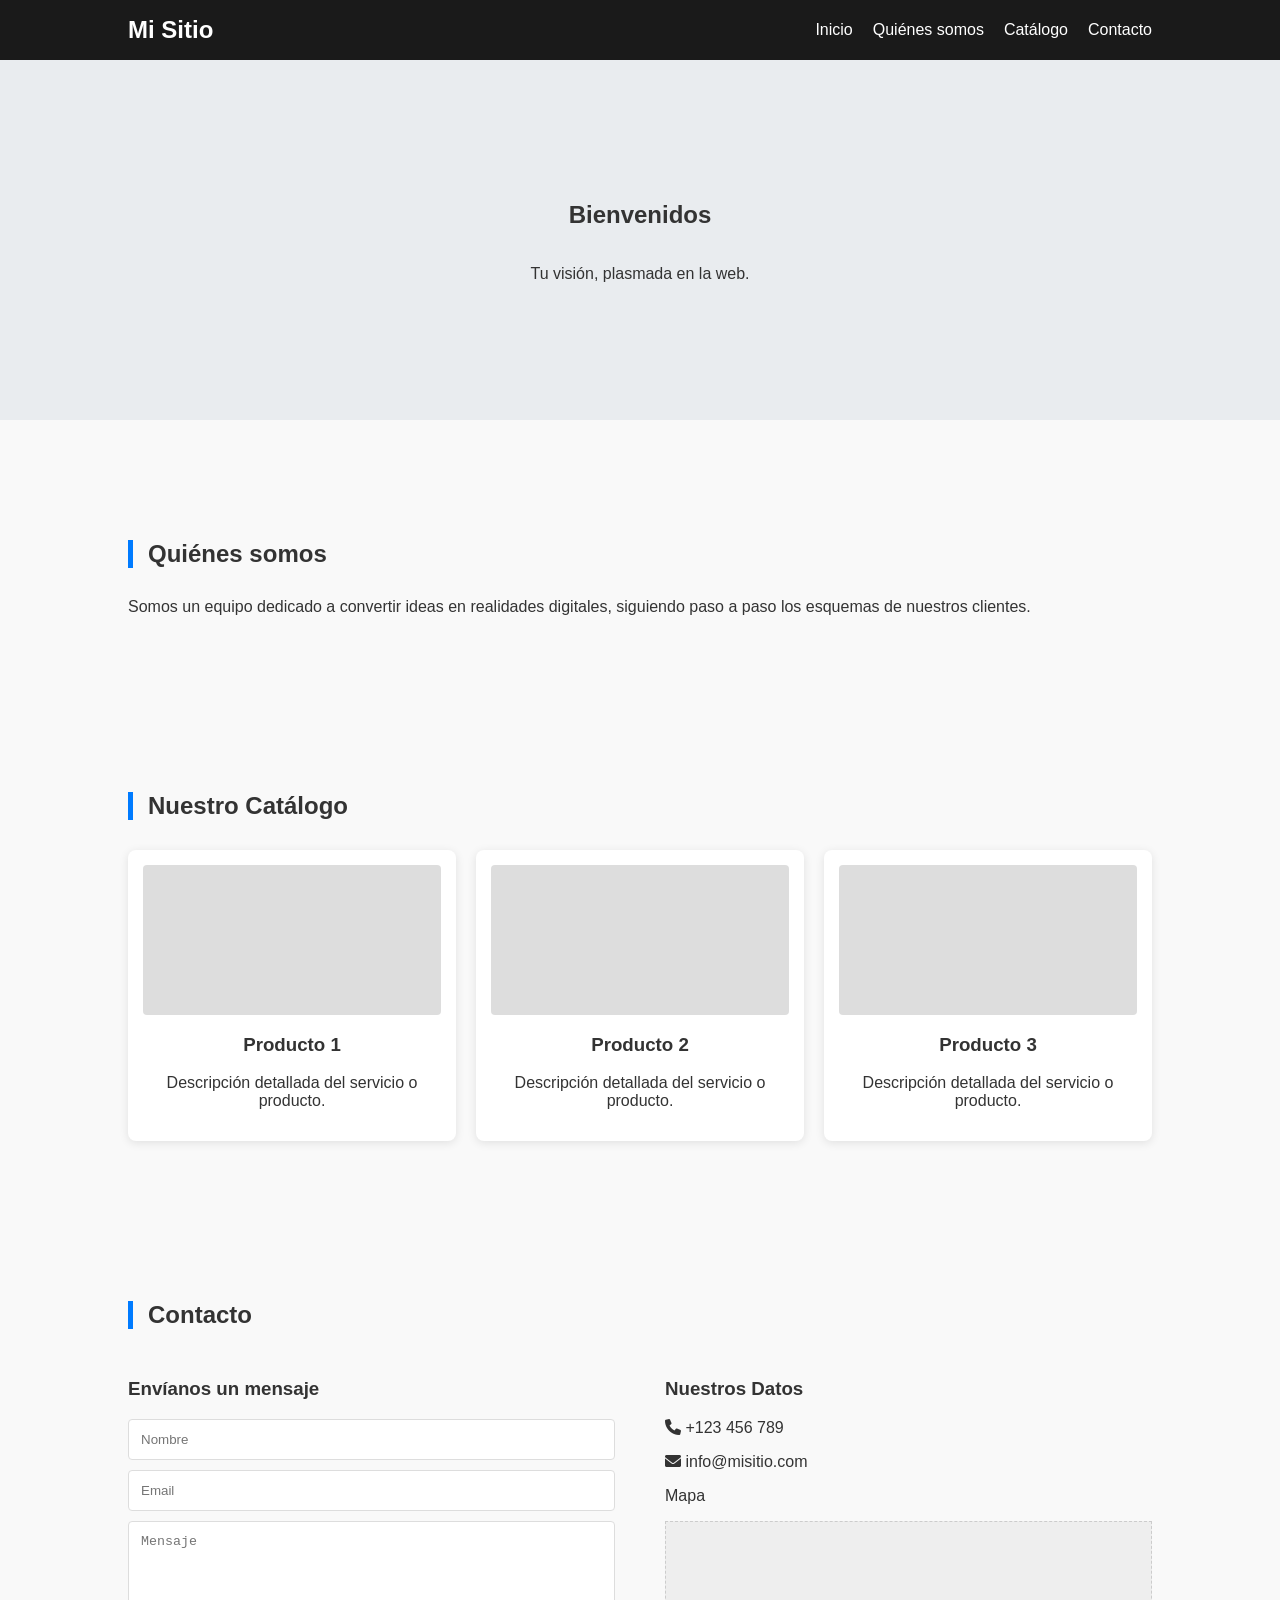
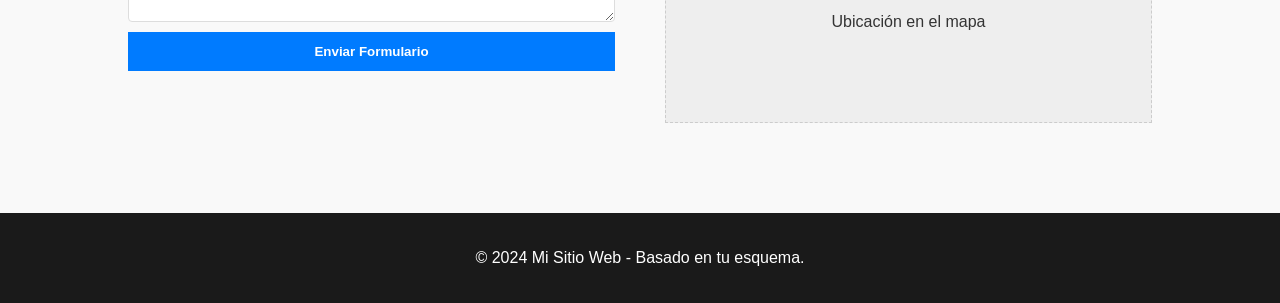
==== index.html @ 1cd1ee14 "Add files via upload" ====
<!DOCTYPE html>
<html lang="en">
<head>
    <meta charset="UTF-8">
    <meta name="viewport" content="width=device-width, initial-scale=1.0">
    <title>Mi Sitio Web - Estructura Pizarra</title>
    <link rel="stylesheet" href="style.css">
    <link rel="stylesheet" href="https://cdnjs.cloudflare.com/ajax/libs/font-awesome/6.0.0/css/all.min.css">
</head>
<body>

    <header>
        <nav id="inicio">
            <div class="logo">Mi Sitio</div>
            <ul class="nav-links">
                <li><a href="#inicio">Inicio</a></li>
                <li><a href="#nosotros">Quiénes somos</a></li>
                <li><a href="#catalogo">Catálogo</a></li>
                <li><a href="#contacto">Contacto</a></li>
            </ul>
        </nav>
    </header>

    <main>
        <section class="hero">
            <h1>Bienvenidos</h1>
            <p>Tu visión, plasmada en la web.</p>
        </section>

        <section id="nosotros" class="content-section">
            <h2>Quiénes somos</h2>
            <p>Somos un equipo dedicado a convertir ideas en realidades digitales, siguiendo paso a paso los esquemas de nuestros clientes.</p>
        </section>

        <section id="catalogo" class="content-section">
            <h2>Nuestro Catálogo</h2>
            <div class="grid-catalogo">
                <div class="card">
                    <div class="card-img"></div>
                    <h3>Producto 1</h3>
                    <p>Descripción detallada del servicio o producto.</p>
                </div>
                <div class="card">
                    <div class="card-img"></div>
                    <h3>Producto 2</h3>
                    <p>Descripción detallada del servicio o producto.</p>
                </div>
                <div class="card">
                    <div class="card-img"></div>
                    <h3>Producto 3</h3>
                    <p>Descripción detallada del servicio o producto.</p>
                </div>
            </div>
        </section>

        <section id="contacto" class="content-section">
            <h2>Contacto</h2>
            <div class="contacto-wrapper">
                <div class="formulario">
                    <h3>Envíanos un mensaje</h3>
                    <form>
                        <input type="text" placeholder="Nombre" required>
                        <input type="email" placeholder="Email" required>
                        <textarea placeholder="Mensaje" rows="5"></textarea>
                        <button type="submit">Enviar Formulario</button>
                    </form>
                </div>

                <div class="info-contacto">
                    <div class="datos">
                        <h3>Nuestros Datos</h3>
                        <p><i class="fas fa-phone"></i> +123 456 789</p>
                        <p><i class="fas fa-envelope"></i> info@misitio.com</p>
                    </div>
                    <div class="mapa">
                        <p>Mapa</p>
                        <div class="mapa-placeholder">Ubicación en el mapa</div>
                    </div>
                </div>
            </div>
        </section>
    </main>

    <footer>
        <p>&copy; 2024 Mi Sitio Web - Basado en tu esquema.</p>
    </footer>

</body>
</html>
---- style.css ----
:root {
    --color-principal: #1a1a1a;
    --color-acento: #007bff;
    --color-fondo: #f9f9f9;
    --color-texto: #333;
}

body {
    font-family: Arial, sans-serif;
    margin: 0;
    padding: 0;
    color: var(--color-texto);
    background-color: var(--color-fondo);
    scroll-behavior: smooth;
}


nav {
    display: flex;
    justify-content: space-between;
    align-items: center;
    background: var(--color-principal);
    padding: 1rem 10%;
    position: fixed;
    width: 80%; /* Ajustado para el padding */
    top: 0;
    z-index: 1000;
}

.logo {
    color: white;
    font-size: 1.5rem;
    font-weight: bold;
}

.nav-links {
    list-style: none;
    display: flex;
    margin: 0;
}

.nav-links li {
    margin-left: 20px;
}

.nav-links a {
    color: white;
    text-decoration: none;
    font-size: 1rem;
}

.nav-links a:hover {
    color: var(--color-acento);
}

.content-section {
    padding: 100px 10% 40px;
    max-width: 1100px;
    margin: auto;
}

.hero {
    height: 40vh;
    display: flex;
    flex-direction: column;
    justify-content: center;
    align-items: center;
    background: #e9ecef;
    margin-top: 60px;
}

h2 {
    border-left: 5px solid var(--color-acento);
    padding-left: 15px;
    margin-bottom: 30px;
}

.grid-catalogo {
    display: grid;
    grid-template-columns: repeat(auto-fit, minmax(250px, 1fr));
    gap: 20px;
}

.card {
    background: white;
    padding: 15px;
    border-radius: 8px;
    box-shadow: 0 2px 10px rgba(0,0,0,0.1);
    text-align: center;
}

.card-img {
    height: 150px;
    background: #ddd;
    margin-bottom: 10px;
    border-radius: 4px;
}

.contacto-wrapper {
    display: grid;
    grid-template-columns: 1fr 1fr;
    gap: 50px;
}

form {
    display: flex;
    flex-direction: column;
}

input, textarea {
    padding: 12px;
    margin-bottom: 10px;
    border: 1px solid #ddd;
    border-radius: 4px;
}

button {
    padding: 12px;
    background: var(--color-acento);
    color: white;
    border: none;
    cursor: pointer;
    font-weight: bold;
}

.mapa-placeholder {
    height: 200px;
    background: #eee;
    border: 1px dashed #ccc;
    display: flex;
    align-items: center;
    justify-content: center;
    margin-top: 10px;
}

footer {
    text-align: center;
    padding: 20px;
    background: #1a1a1a;
    color: white;
    margin-top: 50px;
}

@media (max-width: 768px) {
    .contacto-wrapper {
        grid-template-columns: 1fr;
    }
    nav {
        width: 90%;
        padding: 1rem 5%;
    }
}
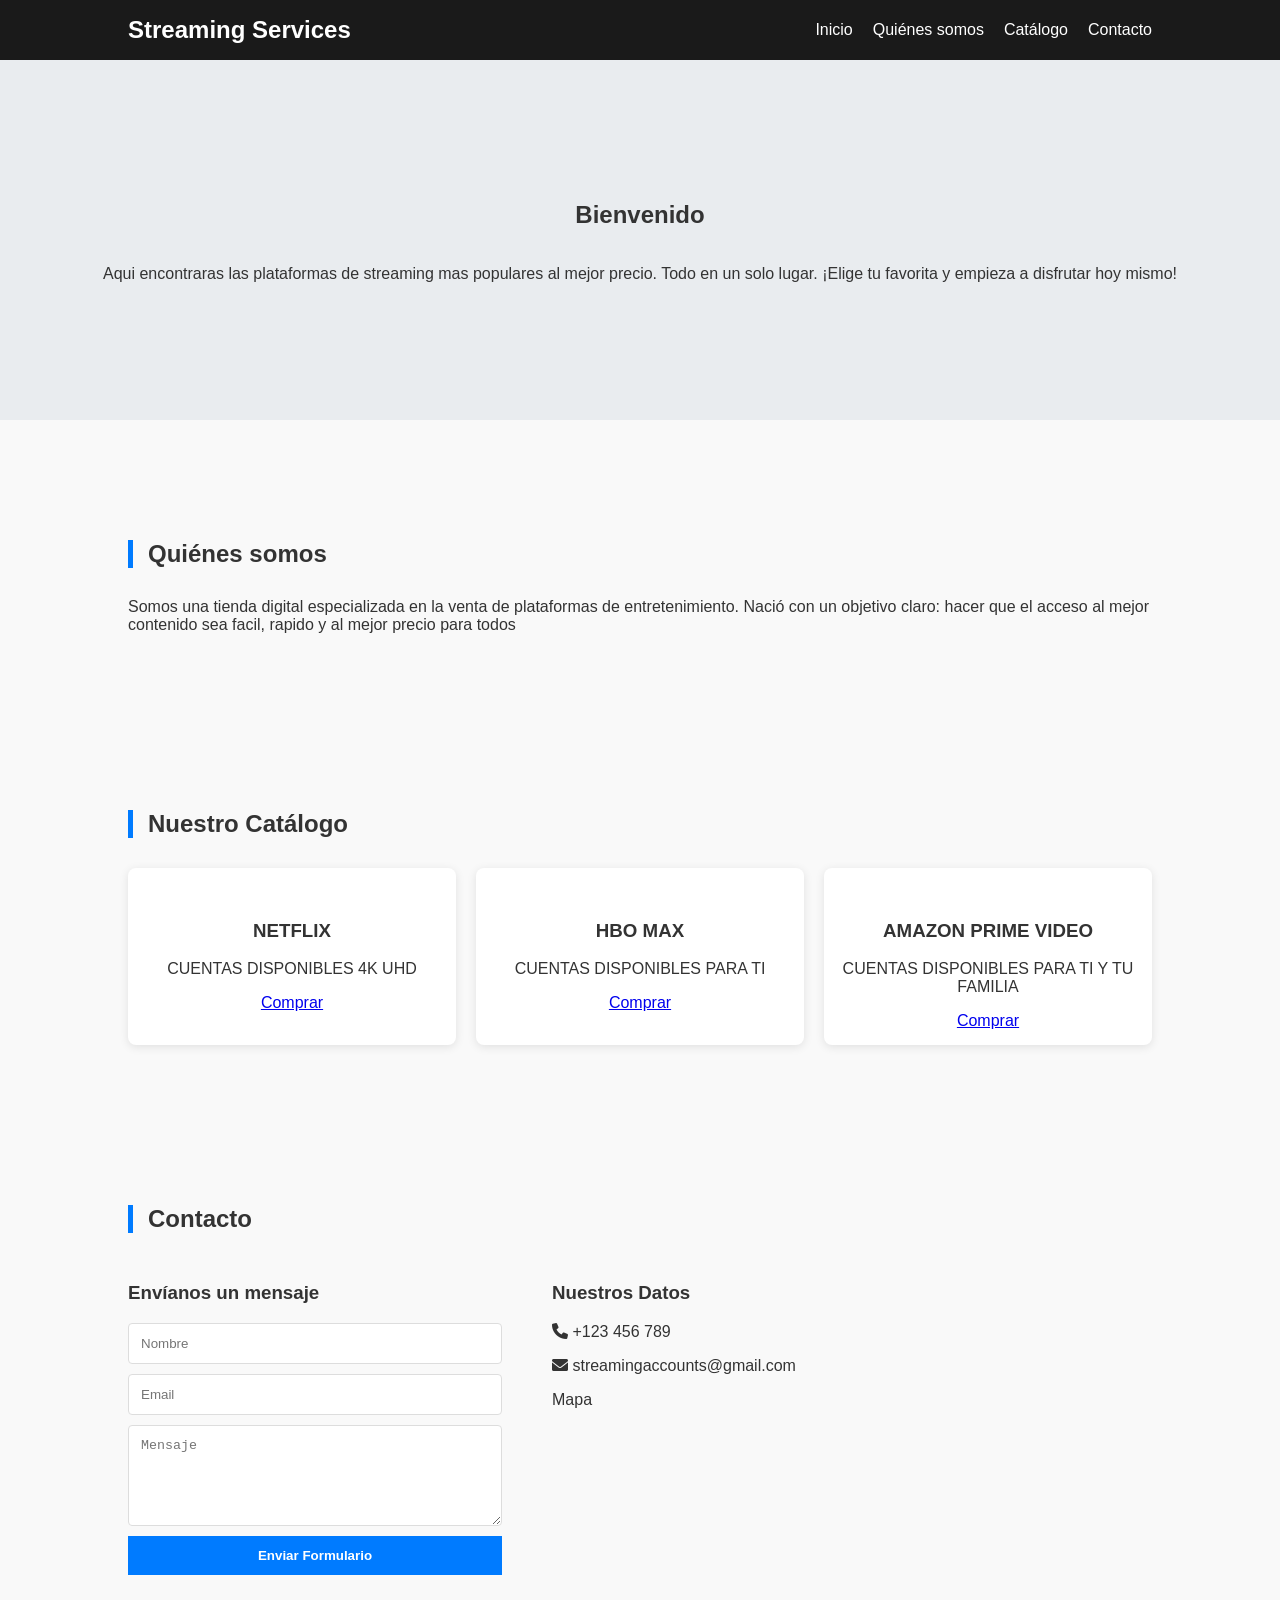
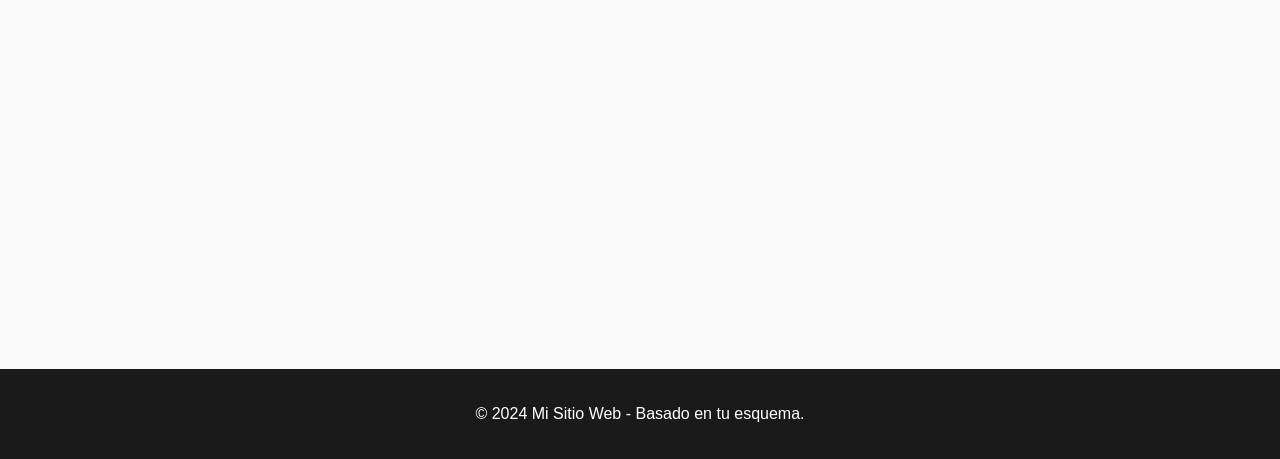
==== commit 01a74b14: "Update index.html" ====
--- a/index.html
+++ b/index.html
@@ -3,7 +3,7 @@
 <head>
     <meta charset="UTF-8">
     <meta name="viewport" content="width=device-width, initial-scale=1.0">
-    <title>Mi Sitio Web - Estructura Pizarra</title>
+    <title>Streaming Services</title>
     <link rel="stylesheet" href="style.css">
     <link rel="stylesheet" href="https://cdnjs.cloudflare.com/ajax/libs/font-awesome/6.0.0/css/all.min.css">
 </head>
@@ -11,7 +11,7 @@
 
     <header>
         <nav id="inicio">
-            <div class="logo">Mi Sitio</div>
+            <div class="logo">Streaming Services</div>
             <ul class="nav-links">
                 <li><a href="#inicio">Inicio</a></li>
                 <li><a href="#nosotros">Quiénes somos</a></li>
@@ -23,32 +23,40 @@
 
     <main>
         <section class="hero">
-            <h1>Bienvenidos</h1>
-            <p>Tu visión, plasmada en la web.</p>
+            <h1>Bienvenido</h1>
+            <p>Aqui encontraras las plataformas de streaming mas populares al mejor precio. Todo en un solo lugar. ¡Elige tu favorita y empieza a disfrutar hoy mismo!</p>
         </section>
 
         <section id="nosotros" class="content-section">
             <h2>Quiénes somos</h2>
-            <p>Somos un equipo dedicado a convertir ideas en realidades digitales, siguiendo paso a paso los esquemas de nuestros clientes.</p>
+            <p>Somos una tienda digital especializada en la venta de plataformas de entretenimiento. Nació con un objetivo claro: hacer que el acceso al mejor contenido sea facil, rapido y al mejor precio para todos</p>
         </section>
 
         <section id="catalogo" class="content-section">
             <h2>Nuestro Catálogo</h2>
             <div class="grid-catalogo">
                 <div class="card">
-                    <div class="card-img"></div>
-                    <h3>Producto 1</h3>
-                    <p>Descripción detallada del servicio o producto.</p>
+                    <div class="card-netflix">
+                    <img src="https://encrypted-tbn0.gstatic.com/images?q=tbn:ANd9GcTK-b-GRJP49S_nvl8UDCQ2DDusVBUmQcN1Ug&s" width="300px" alt="">
+                    </div>
+                    <h3>NETFLIX</h3>
+                    <p>CUENTAS DISPONIBLES 4K UHD </p>
+                    <a href="Netflix">Comprar</a>
                 </div>
                 <div class="card">
-                    <div class="card-img"></div>
-                    <h3>Producto 2</h3>
-                    <p>Descripción detallada del servicio o producto.</p>
+                    <div class="card-hbo"></div>
+                    <img src="https://rabbitlogo.com/wp-content/uploads/2025/07/hbo.jpg" width="300px" alt="">
+                    <h3>HBO MAX</h3>
+                    <p>CUENTAS DISPONIBLES PARA TI</p>
+                    <a href="HBO">Comprar</a>
                 </div>
                 <div class="card">
-                    <div class="card-img"></div>
-                    <h3>Producto 3</h3>
-                    <p>Descripción detallada del servicio o producto.</p>
+                    <div class="card-amazon"></div>
+                    <img src="https://i.pcmag.com/imagery/reviews/02dIsBiVpmVTMeXkrKxWy0W-13..v1582749138.png" width="300px" alt="">
+                    <h3>AMAZON PRIME VIDEO</h3>
+                    <p>CUENTAS DISPONIBLES PARA TI Y TU FAMILIA</p>
+                    <a href="AMAZON PRIME VIDEO">Comprar</a>
+                </div>
                 </div>
             </div>
         </section>
@@ -70,11 +78,11 @@
                     <div class="datos">
                         <h3>Nuestros Datos</h3>
                         <p><i class="fas fa-phone"></i> +123 456 789</p>
-                        <p><i class="fas fa-envelope"></i> info@misitio.com</p>
+                        <p><i class="fas fa-envelope"></i> streamingaccounts@gmail.com</p>
                     </div>
                     <div class="mapa">
                         <p>Mapa</p>
-                        <div class="mapa-placeholder">Ubicación en el mapa</div>
+                        <iframe src="https://www.google.com/maps/embed?pb=!1m18!1m12!1m3!1d1071.86903616106!2d-74.78058220231033!3d10.98870633930427!2m3!1f0!2f0!3f0!3m2!1i1024!2i768!4f13.1!3m3!1m2!1s0x8ef42d0025832995%3A0x6ee5ef55547f7da6!2sRiwi!5e0!3m2!1ses-419!2sus!4v1775849949051!5m2!1ses-419!2sus" width="600" height="450" style="border:0;" allowfullscreen="" loading="lazy" referrerpolicy="no-referrer-when-downgrade"></iframe>
                     </div>
                 </div>
             </div>
@@ -86,4 +94,4 @@
     </footer>
 
 </body>
-</html>+</html>
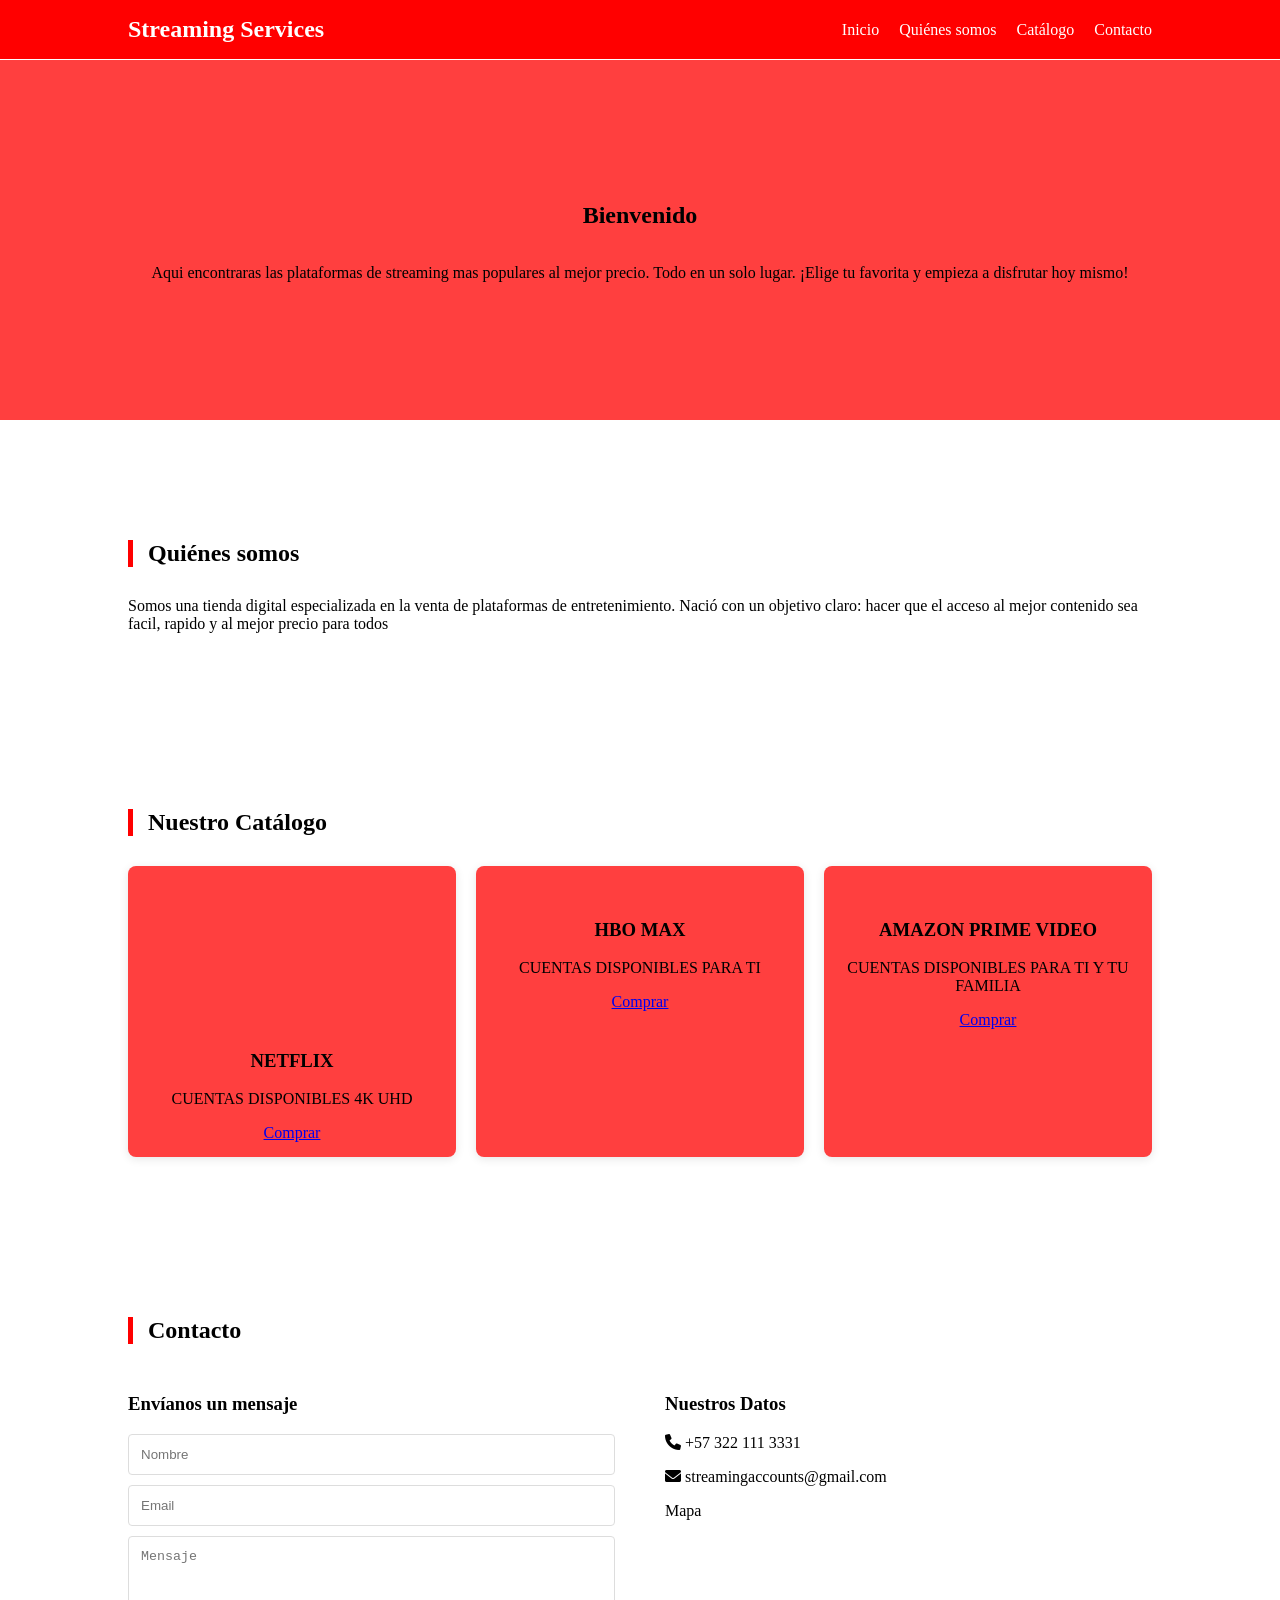
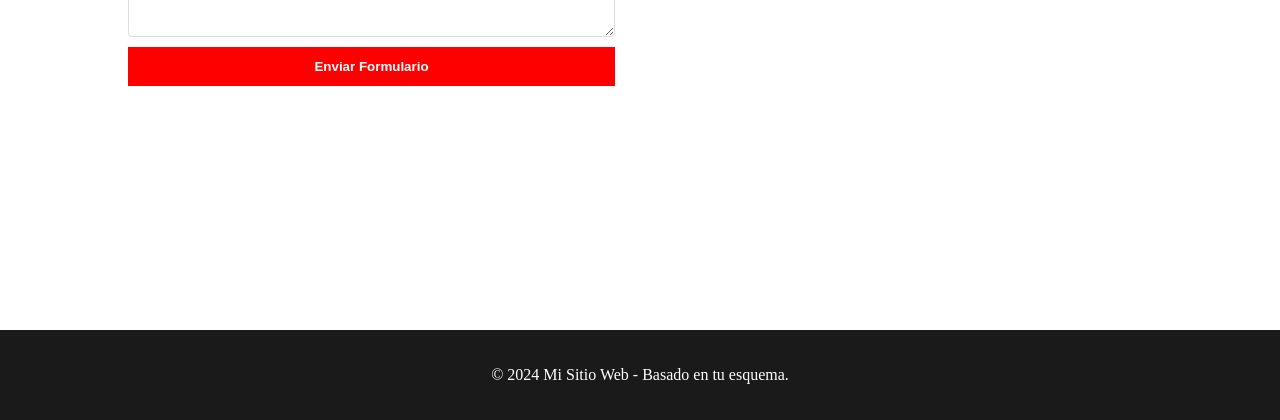
==== commit a33b9834: "Update index.html" ====
--- a/index.html
+++ b/index.html
@@ -77,13 +77,12 @@
                 <div class="info-contacto">
                     <div class="datos">
                         <h3>Nuestros Datos</h3>
-                        <p><i class="fas fa-phone"></i> +123 456 789</p>
+                        <p><i class="fas fa-phone"></i> +57 322 111 3331</p>
                         <p><i class="fas fa-envelope"></i> streamingaccounts@gmail.com</p>
                     </div>
                     <div class="mapa">
                         <p>Mapa</p>
-                        <iframe src="https://www.google.com/maps/embed?pb=!1m18!1m12!1m3!1d1071.86903616106!2d-74.78058220231033!3d10.98870633930427!2m3!1f0!2f0!3f0!3m2!1i1024!2i768!4f13.1!3m3!1m2!1s0x8ef42d0025832995%3A0x6ee5ef55547f7da6!2sRiwi!5e0!3m2!1ses-419!2sus!4v1775849949051!5m2!1ses-419!2sus" width="600" height="450" style="border:0;" allowfullscreen="" loading="lazy" referrerpolicy="no-referrer-when-downgrade"></iframe>
-                    </div>
+                        <iframe src="https://www.google.com/maps/embed?pb=!1m18!1m12!1m3!1d3916.666384054584!2d-74.78323822409985!3d10.988534555243751!2m3!1f0!2f0!3f0!3m2!1i1024!2i768!4f13.1!3m3!1m2!1s0x8ef42d0025832995%3A0x6ee5ef55547f7da6!2sRiwi!5e0!3m2!1ses!2sco!4v1776102632850!5m2!1ses!2sco" width="400" height="300" style="border:0;" allowfullscreen="" loading="lazy" referrerpolicy="no-referrer-when-downgrade"></iframe>
                 </div>
             </div>
         </section>
--- a/style.css
+++ b/style.css
@@ -1,13 +1,12 @@
-
 :root {
-    --color-principal: #1a1a1a;
-    --color-acento: #007bff;
-    --color-fondo: #f9f9f9;
-    --color-texto: #333;
+    --color-principal: #ff0000;
+    --color-acento: #ff0000;
+    --color-fondo: #ffffff;
+    --color-texto: #000000;
 }
 
 body {
-    font-family: Arial, sans-serif;
+    font-family: 'Times New Roman', Times, serif;
     margin: 0;
     padding: 0;
     color: var(--color-texto);
@@ -66,7 +65,7 @@
     flex-direction: column;
     justify-content: center;
     align-items: center;
-    background: #e9ecef;
+    background: #ff3f3f;
     margin-top: 60px;
 }
 
@@ -83,18 +82,34 @@
 }
 
 .card {
-    background: white;
+    background: #ff3f3f;
     padding: 15px;
     border-radius: 8px;
     box-shadow: 0 2px 10px rgba(0,0,0,0.1);
     text-align: center;
 }
 
-.card-img {
+.card-netflix {
+    width: 100%;
+    height: 150px;;
     height: 150px;
-    background: #ddd;
-    margin-bottom: 10px;
-    border-radius: 4px;
+    background-size: cover;;
+    background-position: center;
+}
+.card-hbo {
+    width: 100%;
+    height: 150px;;
+    height: 1px;
+    background-size: cover;;
+    background-position: center;
+}
+
+.card-amazon {
+    width: 100%;
+    height: 150px;;
+    height: 1px;
+    background-size: cover;;
+    background-position: center;
 }
 
 .contacto-wrapper {
@@ -150,4 +165,4 @@
         width: 90%;
         padding: 1rem 5%;
     }
-}+}
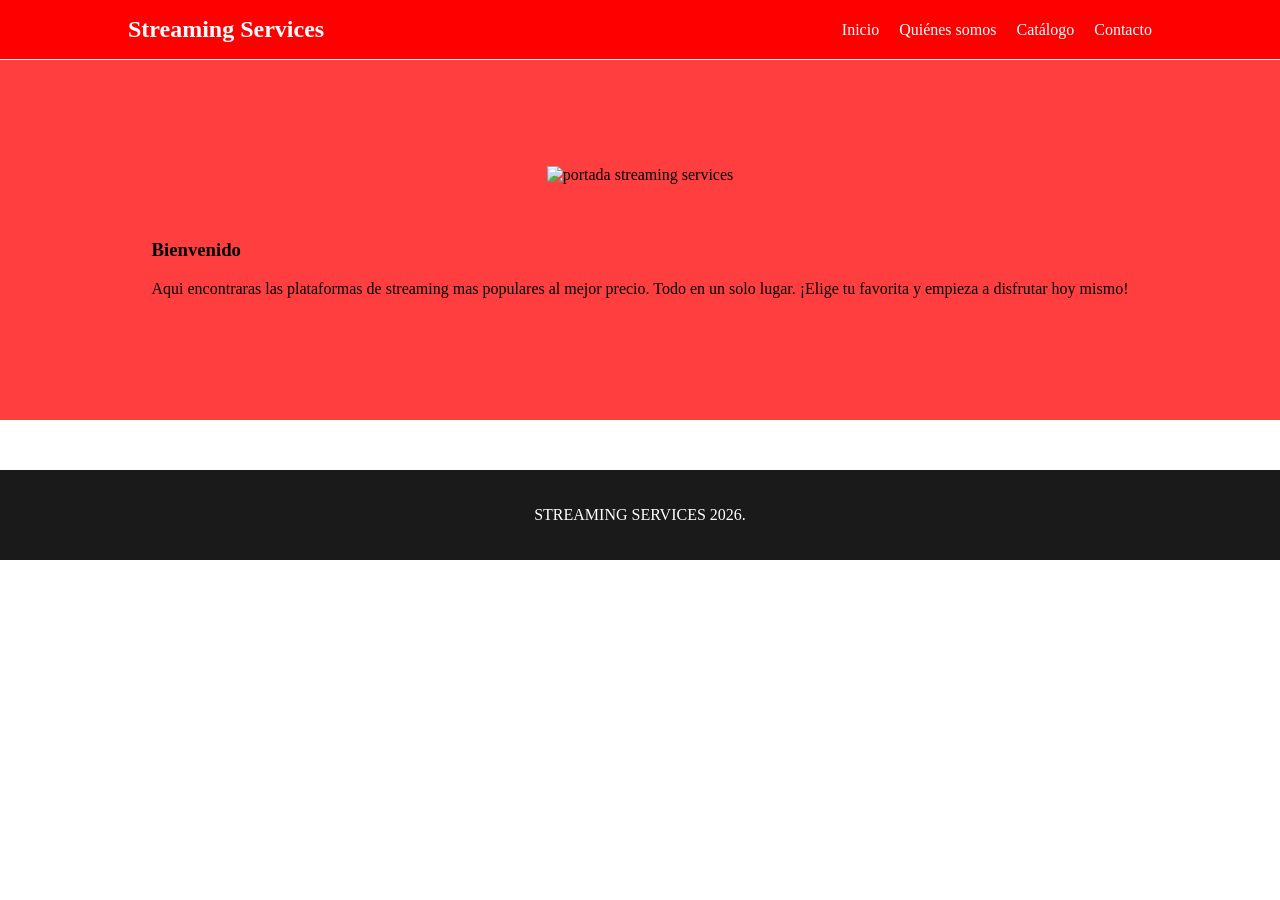
==== commit f75381a1: "Update index.html" ====
--- a/index.html
+++ b/index.html
@@ -14,83 +14,26 @@
             <div class="logo">Streaming Services</div>
             <ul class="nav-links">
                 <li><a href="#inicio">Inicio</a></li>
-                <li><a href="#nosotros">Quiénes somos</a></li>
-                <li><a href="#catalogo">Catálogo</a></li>
-                <li><a href="#contacto">Contacto</a></li>
+                <li><a href="quienessomos.html" target="_blank" >Quiénes somos</a></li>
+                <li><a href="catalogo.html">Catálogo</a></li>
+                <li><a href="contacto.html">Contacto</a></li>
             </ul>
         </nav>
     </header>
 
     <main>
         <section class="hero">
-            <h1>Bienvenido</h1>
-            <p>Aqui encontraras las plataformas de streaming mas populares al mejor precio. Todo en un solo lugar. ¡Elige tu favorita y empieza a disfrutar hoy mismo!</p>
+            <img class="hero-img" src="PORTADA.jpg" alt="portada streaming services">
+            <section class="contenido-m">
+                <BR></BR>
+                <h1>Bienvenido</h1>
+                <p>Aqui encontraras las plataformas de streaming mas populares al mejor precio. Todo en un solo lugar. ¡Elige tu favorita y empieza a disfrutar hoy mismo!</p>
+            </section>
         </section>
+    
+<footer>
+        <p>STREAMING SERVICES 2026.</p>
+    </footer>
+</body>
 
-        <section id="nosotros" class="content-section">
-            <h2>Quiénes somos</h2>
-            <p>Somos una tienda digital especializada en la venta de plataformas de entretenimiento. Nació con un objetivo claro: hacer que el acceso al mejor contenido sea facil, rapido y al mejor precio para todos</p>
-        </section>
-
-        <section id="catalogo" class="content-section">
-            <h2>Nuestro Catálogo</h2>
-            <div class="grid-catalogo">
-                <div class="card">
-                    <div class="card-netflix">
-                    <img src="https://encrypted-tbn0.gstatic.com/images?q=tbn:ANd9GcTK-b-GRJP49S_nvl8UDCQ2DDusVBUmQcN1Ug&s" width="300px" alt="">
-                    </div>
-                    <h3>NETFLIX</h3>
-                    <p>CUENTAS DISPONIBLES 4K UHD </p>
-                    <a href="Netflix">Comprar</a>
-                </div>
-                <div class="card">
-                    <div class="card-hbo"></div>
-                    <img src="https://rabbitlogo.com/wp-content/uploads/2025/07/hbo.jpg" width="300px" alt="">
-                    <h3>HBO MAX</h3>
-                    <p>CUENTAS DISPONIBLES PARA TI</p>
-                    <a href="HBO">Comprar</a>
-                </div>
-                <div class="card">
-                    <div class="card-amazon"></div>
-                    <img src="https://i.pcmag.com/imagery/reviews/02dIsBiVpmVTMeXkrKxWy0W-13..v1582749138.png" width="300px" alt="">
-                    <h3>AMAZON PRIME VIDEO</h3>
-                    <p>CUENTAS DISPONIBLES PARA TI Y TU FAMILIA</p>
-                    <a href="AMAZON PRIME VIDEO">Comprar</a>
-                </div>
-                </div>
-            </div>
-        </section>
-
-        <section id="contacto" class="content-section">
-            <h2>Contacto</h2>
-            <div class="contacto-wrapper">
-                <div class="formulario">
-                    <h3>Envíanos un mensaje</h3>
-                    <form>
-                        <input type="text" placeholder="Nombre" required>
-                        <input type="email" placeholder="Email" required>
-                        <textarea placeholder="Mensaje" rows="5"></textarea>
-                        <button type="submit">Enviar Formulario</button>
-                    </form>
-                </div>
-
-                <div class="info-contacto">
-                    <div class="datos">
-                        <h3>Nuestros Datos</h3>
-                        <p><i class="fas fa-phone"></i> +57 322 111 3331</p>
-                        <p><i class="fas fa-envelope"></i> streamingaccounts@gmail.com</p>
-                    </div>
-                    <div class="mapa">
-                        <p>Mapa</p>
-                        <iframe src="https://www.google.com/maps/embed?pb=!1m18!1m12!1m3!1d3916.666384054584!2d-74.78323822409985!3d10.988534555243751!2m3!1f0!2f0!3f0!3m2!1i1024!2i768!4f13.1!3m3!1m2!1s0x8ef42d0025832995%3A0x6ee5ef55547f7da6!2sRiwi!5e0!3m2!1ses!2sco!4v1776102632850!5m2!1ses!2sco" width="400" height="300" style="border:0;" allowfullscreen="" loading="lazy" referrerpolicy="no-referrer-when-downgrade"></iframe>
-                </div>
-            </div>
-        </section>
-    </main>
-
-    <footer>
-        <p>&copy; 2024 Mi Sitio Web - Basado en tu esquema.</p>
-    </footer>
-
-</body>
 </html>
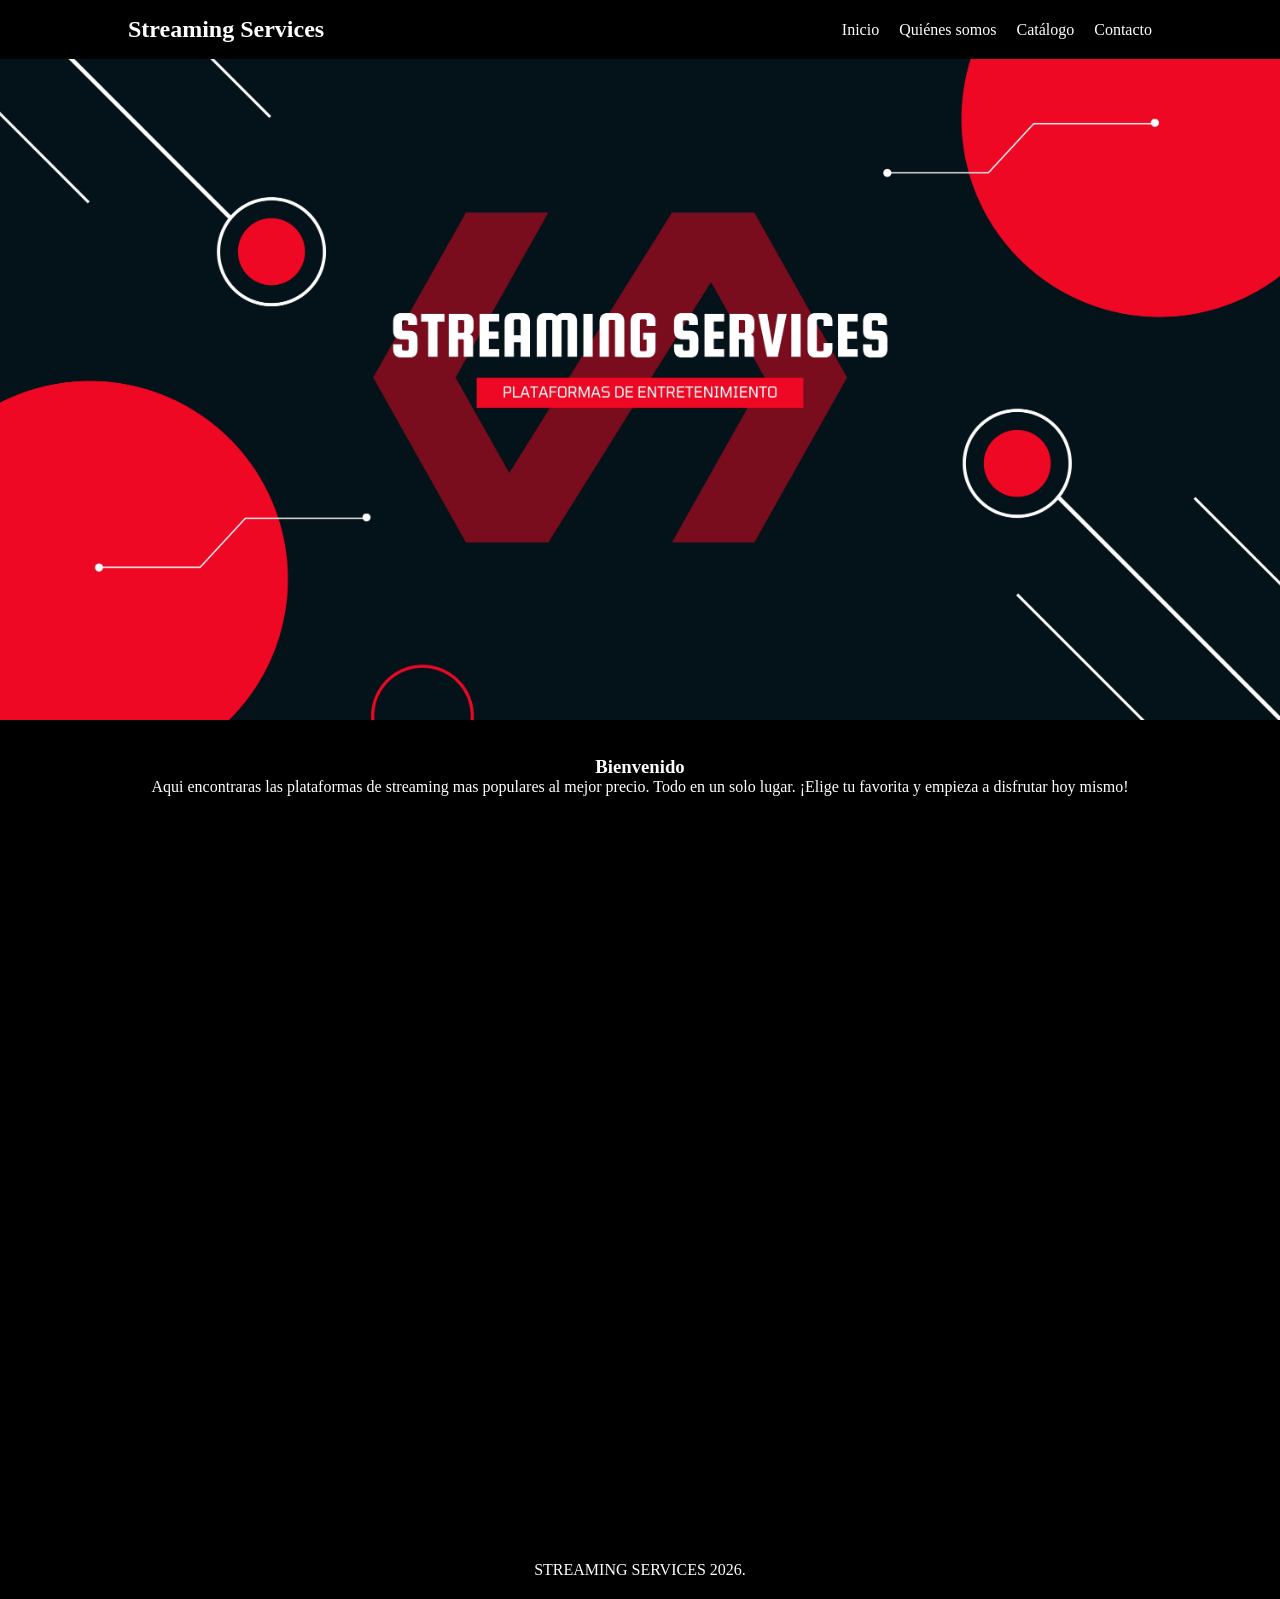
==== commit cc6e729f: "Embed YouTube video in index.html Added YouTube video embed to the main section." ====
--- a/index.html
+++ b/index.html
@@ -5,7 +5,6 @@
     <meta name="viewport" content="width=device-width, initial-scale=1.0">
     <title>Streaming Services</title>
     <link rel="stylesheet" href="style.css">
-    <link rel="stylesheet" href="https://cdnjs.cloudflare.com/ajax/libs/font-awesome/6.0.0/css/all.min.css">
 </head>
 <body>
 
@@ -14,7 +13,7 @@
             <div class="logo">Streaming Services</div>
             <ul class="nav-links">
                 <li><a href="#inicio">Inicio</a></li>
-                <li><a href="quienessomos.html" target="_blank" >Quiénes somos</a></li>
+                <li><a href="quienessomos.html">Quiénes somos</a></li>
                 <li><a href="catalogo.html">Catálogo</a></li>
                 <li><a href="contacto.html">Contacto</a></li>
             </ul>
@@ -25,12 +24,12 @@
         <section class="hero">
             <img class="hero-img" src="PORTADA.jpg" alt="portada streaming services">
             <section class="contenido-m">
-                <BR></BR>
+                <br></br>
                 <h1>Bienvenido</h1>
                 <p>Aqui encontraras las plataformas de streaming mas populares al mejor precio. Todo en un solo lugar. ¡Elige tu favorita y empieza a disfrutar hoy mismo!</p>
             </section>
         </section>
-    
+    <iframe width="560" height="315" src="https://www.youtube.com/embed/9W59Po7jzR8?si=tZeoVBPsl2J43Hsw&amp;start=2" title="YouTube video player" frameborder="0" allow="accelerometer; autoplay; clipboard-write; encrypted-media; gyroscope; picture-in-picture; web-share" referrerpolicy="strict-origin-when-cross-origin" allowfullscreen></iframe>
 <footer>
         <p>STREAMING SERVICES 2026.</p>
     </footer>
--- a/style.css
+++ b/style.css
@@ -1,10 +1,12 @@
 :root {
-    --color-principal: #ff0000;
+    --color-principal: #000000;
     --color-acento: #ff0000;
-    --color-fondo: #ffffff;
-    --color-texto: #000000;
+    --color-fondo: #000000;
+    --color-texto: #ffffff;
 }
-
+* {
+    margin: 0;
+}
 body {
     font-family: 'Times New Roman', Times, serif;
     margin: 0;
@@ -22,7 +24,7 @@
     background: var(--color-principal);
     padding: 1rem 10%;
     position: fixed;
-    width: 80%; /* Ajustado para el padding */
+    width: 80%;
     top: 0;
     z-index: 1000;
 }
@@ -60,13 +62,18 @@
 }
 
 .hero {
-    height: 40vh;
-    display: flex;
+    display: flex; 
     flex-direction: column;
     justify-content: center;
     align-items: center;
-    background: #ff3f3f;
-    margin-top: 60px;
+    text-align: center;
+    overflow: hidden; 
+}
+.hero-img{
+    height: 100%;
+    width: 100%;
+    object-fit: cover;
+
 }
 
 h2 {
@@ -82,32 +89,30 @@
 }
 
 .card {
-    background: #ff3f3f;
+    background: #a0a0a0;
     padding: 15px;
     border-radius: 8px;
     box-shadow: 0 2px 10px rgba(0,0,0,0.1);
-    text-align: center;
+    text-align: justify;
 }
 
 .card-netflix {
     width: 100%;
-    height: 150px;;
-    height: 150px;
-    background-size: cover;;
+    height: 190px;
+    background-size: cover;
     background-position: center;
+    text-align: justify;
 }
 .card-hbo {
     width: 100%;
-    height: 150px;;
     height: 1px;
-    background-size: cover;;
+    background-size: cover;
     background-position: center;
 }
 
 .card-amazon {
     width: 100%;
-    height: 150px;;
-    height: 1px;
+    height: 1px;;
     background-size: cover;;
     background-position: center;
 }
@@ -150,11 +155,11 @@
 }
 
 footer {
-    text-align: center;
+    text-align:center;
     padding: 20px;
-    background: #1a1a1a;
+    background: #000000;
     color: white;
-    margin-top: 50px;
+    margin-top: 430px;
 }
 
 @media (max-width: 768px) {
@@ -166,3 +171,8 @@
         padding: 1rem 5%;
     }
 }
+iframe {
+    margin: auto;
+    display: block;
+    position: relative;
+}
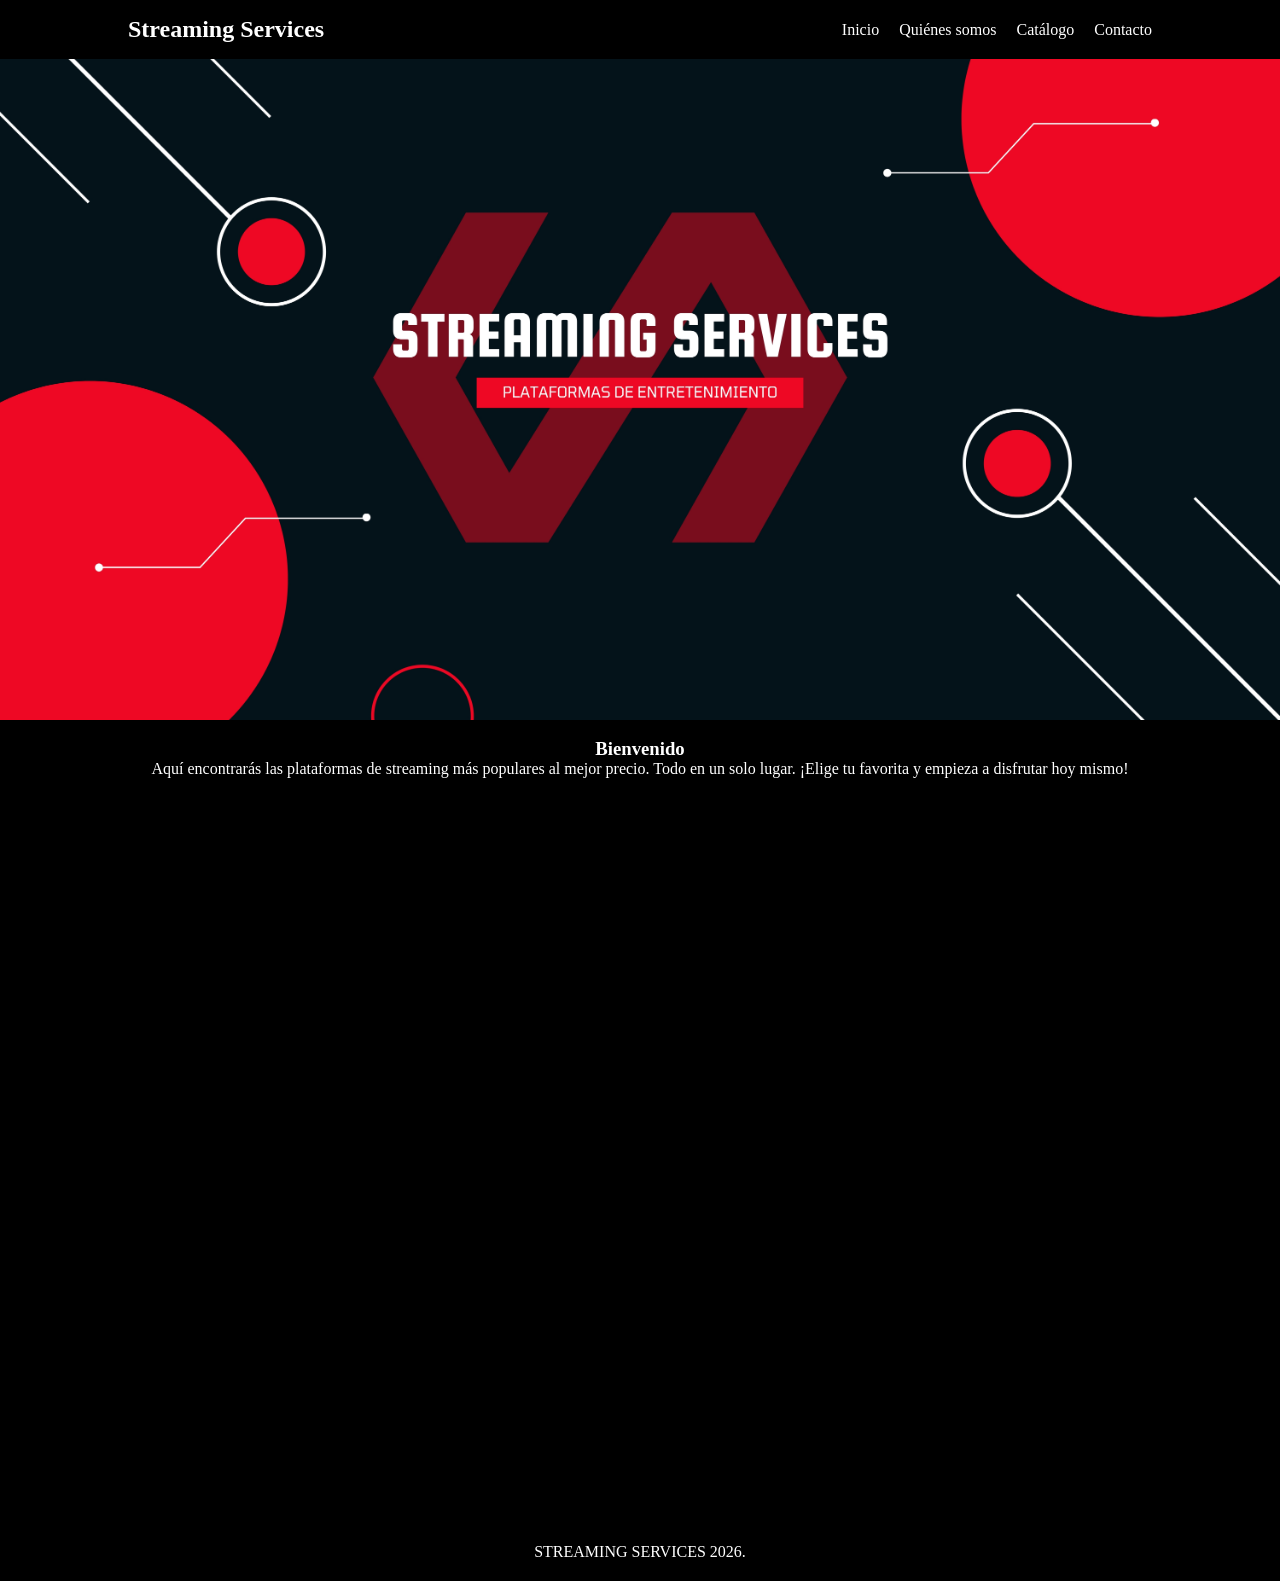
==== commit a3b17389: "Update index.html" ====
--- a/index.html
+++ b/index.html
@@ -1,5 +1,5 @@
 <!DOCTYPE html>
-<html lang="en">
+<html lang="es">
 <head>
     <meta charset="UTF-8">
     <meta name="viewport" content="width=device-width, initial-scale=1.0">
@@ -24,15 +24,18 @@
         <section class="hero">
             <img class="hero-img" src="PORTADA.jpg" alt="portada streaming services">
             <section class="contenido-m">
-                <br></br>
+                <br>
                 <h1>Bienvenido</h1>
-                <p>Aqui encontraras las plataformas de streaming mas populares al mejor precio. Todo en un solo lugar. ¡Elige tu favorita y empieza a disfrutar hoy mismo!</p>
+                <p>Aquí encontrarás las plataformas de streaming más populares al mejor precio. Todo en un solo lugar. ¡Elige tu favorita y empieza a disfrutar hoy mismo!</p>
             </section>
         </section>
-    <iframe width="560" height="315" src="https://www.youtube.com/embed/9W59Po7jzR8?si=tZeoVBPsl2J43Hsw&amp;start=2" title="YouTube video player" frameborder="0" allow="accelerometer; autoplay; clipboard-write; encrypted-media; gyroscope; picture-in-picture; web-share" referrerpolicy="strict-origin-when-cross-origin" allowfullscreen></iframe>
-<footer>
+
+        <iframe width="560" height="315" src="https://www.youtube.com/embed/9W59Po7jzR8?si=tZeoVBPsl2J43Hsw&amp;start=2" title="YouTube video player" frameborder="0" allow="accelerometer; autoplay; clipboard-write; encrypted-media; gyroscope; picture-in-picture; web-share" referrerpolicy="strict-origin-when-cross-origin" allowfullscreen></iframe>
+    </main>
+
+    <footer>
         <p>STREAMING SERVICES 2026.</p>
     </footer>
+
 </body>
-
 </html>
--- a/style.css
+++ b/style.css
@@ -56,11 +56,9 @@
 }
 
 .content-section {
-    padding: 100px 10% 40px;
-    max-width: 1100px;
-    margin: auto;
+    padding: 120px 10% 40px;
+    text-align: center;
 }
-
 .hero {
     display: flex; 
     flex-direction: column;
@@ -96,25 +94,12 @@
     text-align: justify;
 }
 
-.card-netflix {
+.card img {
     width: 100%;
-    height: 190px;
-    background-size: cover;
-    background-position: center;
-    text-align: justify;
-}
-.card-hbo {
-    width: 100%;
-    height: 1px;
-    background-size: cover;
-    background-position: center;
-}
-
-.card-amazon {
-    width: 100%;
-    height: 1px;;
-    background-size: cover;;
-    background-position: center;
+    height: 180px;
+    object-fit: cover;
+    border-radius: 4px;
+    margin-bottom: 15px;
 }
 
 .contacto-wrapper {
@@ -135,13 +120,23 @@
     border-radius: 4px;
 }
 
-button {
-    padding: 12px;
-    background: var(--color-acento);
+.volver {
+    margin-top: 50px;
+    display: block;
+}
+
+.volver button {
+    padding: 10px 30px;
+    cursor: pointer;
+    background-color: var(--color-acento);
     color: white;
     border: none;
-    cursor: pointer;
     font-weight: bold;
+    transition: 0.3s;
+}
+
+.volver button:hover {
+    filter: brightness(1.2);
 }
 
 .mapa-placeholder {
